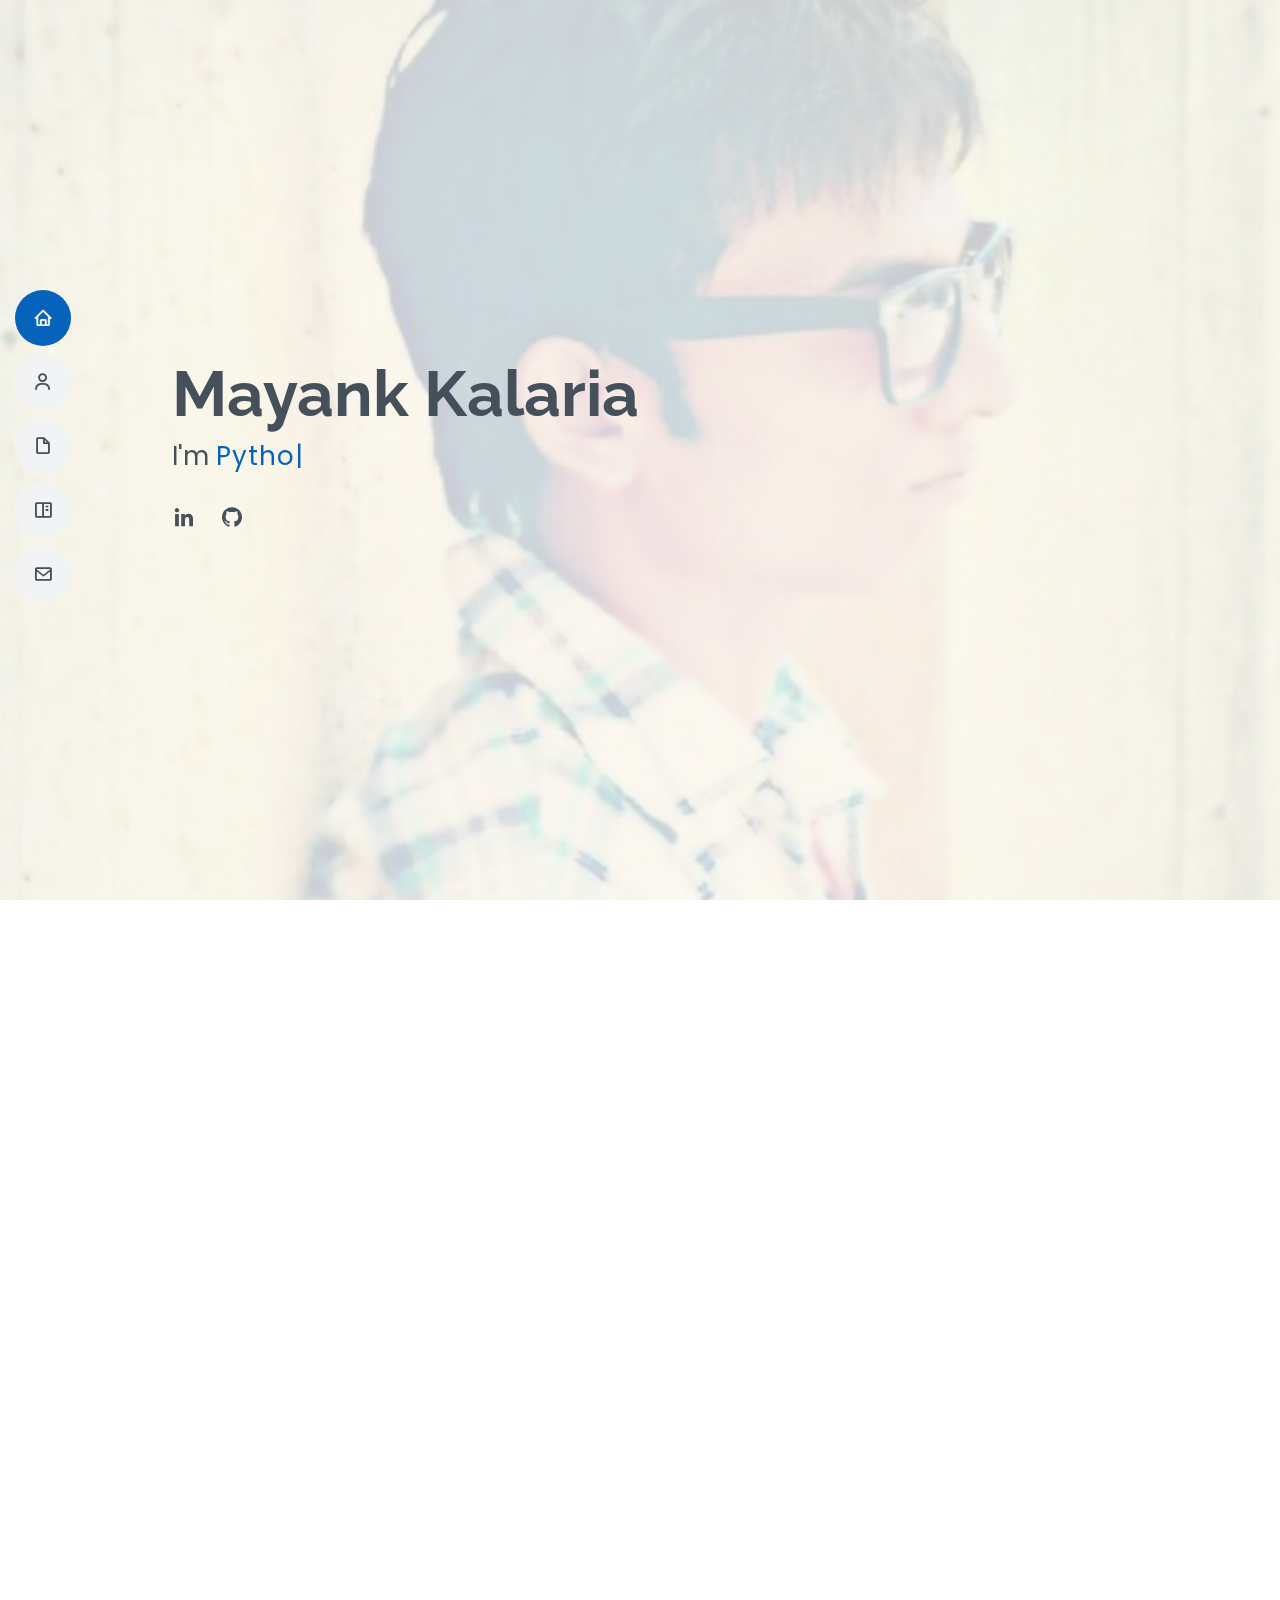
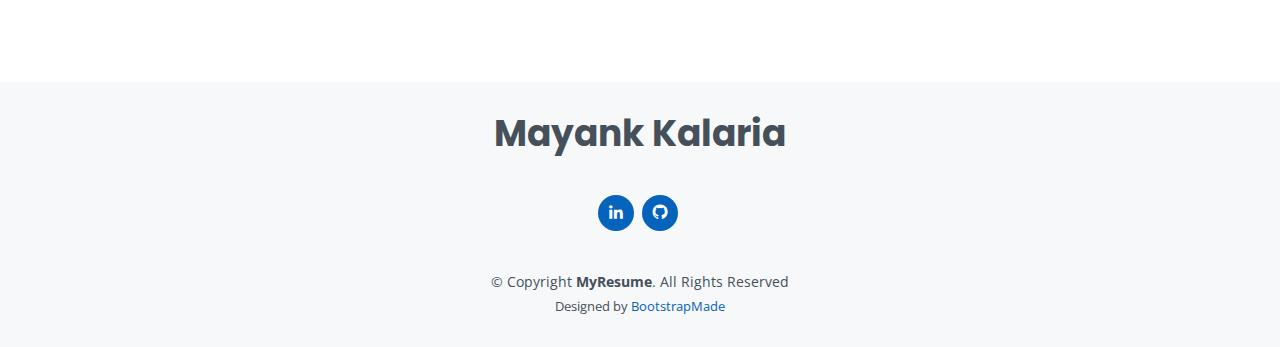
==== index.html @ 82f60f2f "my first commit" ====
<!DOCTYPE html>
<html lang="en">

<head>
  <meta charset="utf-8">
  <meta content="width=device-width, initial-scale=1.0" name="viewport">

  <title>MyResume Bootstrap Template - Index</title>
  <meta content="" name="description">
  <meta content="" name="keywords">

  <!-- Favicons -->
  <link href="assets/img/favicon.png" rel="icon">
  <link href="assets/img/apple-touch-icon.png" rel="apple-touch-icon">

  <!-- Google Fonts -->
  <link href="https://fonts.googleapis.com/css?family=Open+Sans:300,300i,400,400i,600,600i,700,700i|Raleway:300,300i,400,400i,500,500i,600,600i,700,700i|Poppins:300,300i,400,400i,500,500i,600,600i,700,700i" rel="stylesheet">

  <!-- Vendor CSS Files -->
  <link href="assets/vendor/aos/aos.css" rel="stylesheet">
  <link href="assets/vendor/bootstrap/css/bootstrap.min.css" rel="stylesheet">
  <link href="assets/vendor/bootstrap-icons/bootstrap-icons.css" rel="stylesheet">
  <link href="assets/vendor/boxicons/css/boxicons.min.css" rel="stylesheet">
  <link href="assets/vendor/glightbox/css/glightbox.min.css" rel="stylesheet">
  <link href="assets/vendor/swiper/swiper-bundle.min.css" rel="stylesheet">

  <!-- Template Main CSS File -->
  <link href="assets/css/style.css" rel="stylesheet">

  <!-- =======================================================
  * Template Name: MyResume - v4.8.1
  * Template URL: https://bootstrapmade.com/free-html-bootstrap-template-my-resume/
  * Author: BootstrapMade.com
  * License: https://bootstrapmade.com/license/
  ======================================================== -->
</head>

<body>

  <!-- ======= Mobile nav toggle button ======= -->
  <!-- <button type="button" class="mobile-nav-toggle d-xl-none"><i class="bi bi-list mobile-nav-toggle"></i></button> -->
  <i class="bi bi-list mobile-nav-toggle d-xl-none"></i>
  <!-- ======= Header ======= -->
  <header id="header" class="d-flex flex-column justify-content-center">

    <nav id="navbar" class="navbar nav-menu">
      <ul>
        <li><a href="#hero" class="nav-link scrollto active"><i class="bx bx-home"></i> <span>Home</span></a></li>
        <li><a href="#about" class="nav-link scrollto"><i class="bx bx-user"></i> <span>About</span></a></li>
        <li><a href="#resume" class="nav-link scrollto"><i class="bx bx-file-blank"></i> <span>Resume</span></a></li>
        <li><a href="#portfolio" class="nav-link scrollto"><i class="bx bx-book-content"></i> <span>Portfolio</span></a></li>
        <!-- <li><a href="#services" class="nav-link scrollto"><i class="bx bx-server"></i> <span>Services</span></a></li> -->
        <li><a href="#contact" class="nav-link scrollto"><i class="bx bx-envelope"></i> <span>Contact</span></a></li>
      </ul>
    </nav><!-- .nav-menu -->

  </header><!-- End Header -->

  <!-- ======= Hero Section ======= -->
  <section id="hero" class="d-flex flex-column justify-content-center">
    <div class="container" data-aos="zoom-in" data-aos-delay="100">
      <h1>Mayank Kalaria</h1>
      <p>I'm <span class="typed" data-typed-items=" Python Developer"></span></p>
      <div class="social-links">
        <!-- <a href="#" class="twitter"><i class="bx bxl-twitter"></i></a>
        <a href="http://www.facebook.com" class="facebook"><i class="bx bxl-facebook"></i></a>
        <a href="#" class="instagram"><i class="bx bxl-instagram"></i></a>
        <a href="#" class="google-plus"><i class="bx bxl-skype"></i></a> -->
        <a href="https://www.linkedin.com/in/mayank-kalaria-17280066/" class="linkedin"><i class="bx bxl-linkedin"></i></a>
        <a href="https://github.com/mayankkalaria" class="github"><i class="bx bxl-github"></i></a>
      </div>
    </div>
  </section><!-- End Hero -->

  <main id="main">

    <!-- ======= About Section ======= -->
    <section id="about" class="about">
      <div class="container" data-aos="fade-up">

        <div class="section-title">
          <h2>About</h2>
          <p></p>
        </div>

        <div class="row">
          <div class="col-lg-4">
            <img src="assets/img/a29c2767-d3e4-454b-994d-3ce9796edf94.jpg" class="img-fluid" alt="">
          </div>
          <div class="col-lg-8 pt-4 pt-lg-0 content">
            <h3> Python  &amp; Web Developer.</h3>
            <p class="fst-italic">
              A Python Developer is responsible for coding, designing, deploying, and debugging development projects, typically on the server-side (or back-end). They may, however, also help organizations with their technological framework.
            </p>
            <div class="row">
              <div class="col-lg-6">
                <ul>
                  <li><i class="bi bi-chevron-right"></i> <strong>Birthday:</strong> <span>21 May 1991</span></li>
                  <li><i class="bi bi-chevron-right"></i> <strong>Website:</strong> <span>mayank21.pythonanywhere.com</span></li>
                  <li><i class="bi bi-chevron-right"></i> <strong>Phone:</strong> <span>9638393493</span></li>
                  <li><i class="bi bi-chevron-right"></i> <strong>City:</strong> <span>Ahemdabd</span></li>
                </ul>
              </div>
              <div class="col-lg-6">
                <ul>
                  <li><i class="bi bi-chevron-right"></i> <strong>Age:</strong> <span>31</span></li>
                  <li><i class="bi bi-chevron-right"></i> <strong>Degree:</strong> <span>BCA</span></li>
                  <li><i class="bi bi-chevron-right"></i> <strong>Email</strong> <span>mayankkalaria@gmailcom</span></li>
                  <li><i class="bi bi-chevron-right"></i> <strong>Web Devloper</strong> <span>Available</span></li>
                </ul>
              </div>
            </div>
            <p>
             Python is commonly used for developing websites and software, task automation, data analysis, and data visualization. Since it’s relatively easy to learn, Python has been adopted by many non-programmers such as accountants and scientists, for a variety of everyday tasks, like organizing finances.
            </p>
          </div>
        </div>

      </div>
    </section><!-- End About Section -->

    
    <!-- ======= Skills Section ======= -->
    <section id="skills" class="skills section-bg">
      <div class="container" data-aos="fade-up">

        <div class="section-title">
          <h2>Skills</h2>
          <p>Django are the most popular Python web framework, and a developer should have an excellent grasp of either of these web frameworks.Django encourages a practical, clean and functional design and also a high-level Python Web Framework. Knowledge of JavaScript, CSS, and HTML is also beneficial to become a Good Python Developer.</p>
        </div>

        <div class="row skills-content">

          <div class="col-lg-6">

            <div class="progress">
              <span class="skill">HTML <i class="val">50%</i></span>
              <div class="progress-bar-wrap">
                <div class="progress-bar" role="progressbar" aria-valuenow="100" aria-valuemin="0" aria-valuemax="100"></div>
              </div>
            </div>

            <div class="progress">
              <span class="skill">CSS <i class="val">30%</i></span>
              <div class="progress-bar-wrap">
                <div class="progress-bar" role="progressbar" aria-valuenow="90" aria-valuemin="0" aria-valuemax="100"></div>
              </div>
            </div>

            <div class="progress">
              <span class="skill">JavaScript <i class="val">30%</i></span>
              <div class="progress-bar-wrap">
                <div class="progress-bar" role="progressbar" aria-valuenow="75" aria-valuemin="0" aria-valuemax="100"></div>
              </div>
            </div>

          </div>

          <div class="col-lg-6">

            <div class="progress">
              <span class="skill">Python <i class="val">100%</i></span>
              <div class="progress-bar-wrap">
                <div class="progress-bar" role="progressbar" aria-valuenow="80" aria-valuemin="0" aria-valuemax="100"></div>
              </div>
            </div>


            <div class="progress">
              <span class="skill">WordPress/CMS <i class="val">30%</i></span>
              <div class="progress-bar-wrap">
                <div class="progress-bar" role="progressbar" aria-valuenow="90" aria-valuemin="0" aria-valuemax="100"></div>
              </div>
            </div>

            <div class="progress">
              <span class="skill">Django <i class="val">100%</i></span>
              <div class="progress-bar-wrap">
                <div class="progress-bar" role="progressbar" aria-valuenow="55" aria-valuemin="0" aria-valuemax="100"></div>
              </div>
            </div>

          </div>

        </div>

      </div>
    </section><!-- End Skills Section -->

    <!-- ======= Resume Section ======= -->
    <section id="resume" class="resume">
      <div class="container" data-aos="fade-up">

        <div class="section-title">
          <h2>Resume</h2>
          <p>A learner looking for opportunities that allow me to utilize my skills.</p>
        </div>

        <div class="row">
          <div class="col-lg-6">
            <h3 class="resume-title">Sumary</h3>
            <div class="resume-item pb-0">
              <h4>Mayank Kalaria</h4>
              <p><em>Knowledge of Python web frameworks and event-driven programming in Python and I AM fresher Python Developer</em></p>
              <ul>
                <li>NEW RANIP</li>
                <li>9638393493</li>
                <li>mayankkalaria@gmail.com</li>
              </ul>
            </div>

            <h3 class="resume-title">Education</h3>
            <div class="resume-item">
              <h4>Bachelor of Computer Application</h4>
              <h5>2008-2011</h5>
              <p><em>Saraswati College Of Commerce, BBA and IT, Dhoraji </em></p>
              <p></p>
            </div>
            <div class="resume-item">
              <h4>  C & C++ programming</h4>
              <h5>Jan22-Apr2022</h5>
              <p><em>Agile academy Ahmedabad </em></p>
              <p>C++ is a general-purpose programming language that is used to create high-performing applications. It was invented as an extension to the C language. C++ lets the programmer have a high level of domination over memory and system resources. C++ is an object-oriented language that helps you implement real-time issues based on different data functions</p>
            </div>
             <div class="resume-item">
              <h4>  Python programming</h4>
              <h5>Jun-2022-Sep-2022</h5>
              <p><em>TOPS TECHNOLOGIES Ahmedabad </em></p>
              <p>Python is a general-purpose high-level programming language and is widely used among the developers’ community. Python was mainly developed for emphasis on code readability, and its syntax allows programmers to express concepts in fewer lines of code.</p>
            </div>
          </div>
          <div class="col-lg-6">
            <h3 class="resume-title">Professional Experience</h3>
            <div class="resume-item">
              <h4>SALES  Executive</h4>
              <h5>2013- 2016</h5>
              <p><em>Jay  Gurudev  Industries Rajkot and Jasdan </em></p>
              <ul>
                
                <li>Agriculture  Equipments Manufacturer</li>
                
              </ul>
            </div>
            <div class="resume-item">
              <h4>SALES  Manager</h4>
              <h5>2016 - Continue</h5>
              <p><em>Civil Experts Ahmedabad</em></p>
              <ul>
                <li>Trunkey Project & Renovation Firm</li>
                
              </ul>
            </div>
          </div>
        </div>

      </div>
    </section><!-- End Resume Section -->

    <!-- ======= Portfolio Section ======= -->
    <section id="portfolio" class="portfolio section-bg">
      <div class="container" data-aos="fade-up">

        <div class="section-title">
          <h2>Portfolio</h2>
          <p>E-commerce website</p>
        </div>

        <div class="row">
          <div class="col-lg-12 d-flex justify-content-center" data-aos="fade-up" data-aos-delay="100">
            <ul id="portfolio-flters">
              <li data-filter=".filter-web">Web</li>
            </ul>
          </div>
        </div>

        <div class="row portfolio-container" data-aos="fade-up" data-aos-delay="200">

          

          <div class="col-lg-4 col-md-6 portfolio-item filter-web">
            <div class="portfolio-wrap">
              <img src="assets/img/portfolio/portfolio-10.jpg" class="img-fluid" alt="">
              <div class="portfolio-info">
                <h4>Web 1</h4>
                <p>Web</p>
                <div class="portfolio-links">
                  <a href="
                   assets/img/portfolio/portfolio-10.jpg" class="portfolio-lightbox" title="Web 1"><i class="bx bx-plus"></i></a>
                  <a href="portfolio-details.html" class="portfolio-details-lightbox" data-glightbox="type: external" title="Portfolio Details"><i class="bx bx-link"></i></a>
                </div>
              </div>
            </div>
          </div>

          

          

          <div class="col-lg-4 col-md-6 portfolio-item filter-web">
            <div class="portfolio-wrap">
              <img src="assets/img/portfolio/Pic-4.jpg" class="img-fluid" alt="">
              <div class="portfolio-info">
                <h4>Web 2</h4>

                <p>Web</p>
                <div class="portfolio-links">
                  <a href="assets/img/portfolio/Pic-4.jpg" data-gallery="portfolioGallery" class="portfolio-lightbox" title="Web 2"><i class="bx bx-plus"></i></a>
                  <a href="portfolio-details.html" class="portfolio-details-lightbox" data-glightbox="type: external" title="Portfolio Details"><i class="bx bx-link"></i></a>
                </div>
              </div>
            </div>
          </div>
           <div class="col-lg-4 col-md-6 portfolio-item filter-web">
            <div class="portfolio-wrap">
              <img src="assets/img/portfolio/Pic-5.jpg" class="img-fluid" alt="">
              <div class="portfolio-info">
                <h4>Web 3</h4>

                <p>Web</p>
                <div class="portfolio-links">
                  <a href="assets/img/portfolio/Pic-5.jpg" data-gallery="portfolioGallery" class="portfolio-lightbox" title="Web 3"><i class="bx bx-plus"></i></a>
                  <a href="portfolio-details.html" class="portfolio-details-lightbox" data-glightbox="type: external" title="Portfolio Details"><i class="bx bx-link"></i></a>
                </div>
              </div>
            </div>
          </div>
          <div class="col-lg-4 col-md-6 portfolio-item filter-web">
            <div class="portfolio-wrap">
              <img src="assets/img/portfolio/Pic-6.jpg" class="img-fluid" alt="">
              <div class="portfolio-info">
                <h4>Web 4</h4>

                <p>Web</p>
                <div class="portfolio-links">
                  <a href="assets/img/portfolio/Pic-6.jpg" data-gallery="portfolioGallery" class="portfolio-lightbox" title="Web 4"><i class="bx bx-plus"></i></a>
                  <a href="portfolio-details.html" class="portfolio-details-lightbox" data-glightbox="type: external" title="Portfolio Details"><i class="bx bx-link"></i></a>
                </div>
              </div>
            </div>
          </div>
          <div class="col-lg-4 col-md-6 portfolio-item filter-web">
            <div class="portfolio-wrap">
              <img src="assets/img/portfolio/Pic-7.jpg" class="img-fluid" alt="">
              <div class="portfolio-info">
                <h4>Web 5</h4>

                <p>Web</p>
                <div class="portfolio-links">
                  <a href="assets/img/portfolio/Pic-7.jpg" data-gallery="portfolioGallery" class="portfolio-lightbox" title="Web 5"><i class="bx bx-plus"></i></a>
                  <a href="portfolio-details.html" class="portfolio-details-lightbox" data-glightbox="type: external" title="Portfolio Details"><i class="bx bx-link"></i></a>
                </div>
              </div>
            </div>
          </div>
          <div class="col-lg-4 col-md-6 portfolio-item filter-web">
            <div class="portfolio-wrap">
              <img src="assets/img/portfolio/Pic-1.jpg" class="img-fluid" alt="">
              <div class="portfolio-info">
                <h4>Web 6</h4>

                <p>Web</p>
                <div class="portfolio-links">
                  <a href="assets/img/portfolio/Pic-1.jpg" data-gallery="portfolioGallery" class="portfolio-lightbox" title="Web 6"><i class="bx bx-plus"></i></a>
                  <a href="portfolio-details.html" class="portfolio-details-lightbox" data-glightbox="type: external" title="Portfolio Details"><i class="bx bx-link"></i></a>
                </div>
              </div>
            </div>
          </div>



          
          

          

          

      </div>
    </section><!-- End Portfolio Section -->

    

    
    <!-- ======= Contact Section ======= -->
    <section id="contact" class="contact">
      <div class="container" data-aos="fade-up">

        <div class="section-title">
          <h2>Contact</h2>
        </div>

        <div class="row mt-1">

          <div class="col-lg-4">
            <div class="info">
              <div class="address">
                <i class="bi bi-geo-alt"></i>
                <h4>Location:</h4>
                <p>Ahmedabad</p>
              </div>

              <div class="email">
                <i class="bi bi-envelope"></i>
                <h4>Email:</h4>
                <p>mayankkalaria@gmail.com</p>
              </div>

              <div class="phone">
                <i class="bi bi-phone"></i>
                <h4>Call:</h4>
                <p>9638393493</p>
              </div>
              <div class="phone">
                <i class="bi bi-phone"></i>
                <h4>Whats UP:</h4>
                <p><a href="https://wa.me/+919638393493">9638393493</a></p>
              </div>

            </div>

          </div>

          <div class="col-lg-8 mt-5 mt-lg-0">

            <form action="forms/contact.php" method="post" role="form" class="php-email-form">
              <div class="row">
                <div class="col-md-6 form-group">
                  <input type="text" name="name" class="form-control" id="name" placeholder="Your Name" required>
                </div>
                <div class="col-md-6 form-group mt-3 mt-md-0">
                  <input type="email" class="form-control" name="email" id="email" placeholder="Your Email" required>
                </div>
              </div>
              <div class="form-group mt-3">
                <input type="text" class="form-control" name="subject" id="subject" placeholder="Subject" required>
              </div>
              <div class="form-group mt-3">
                <textarea class="form-control" name="message" rows="5" placeholder="Message" required></textarea>
              </div>
              <div class="my-3">
                <div class="loading">Loading</div>
                <div class="error-message"></div>
                <div class="sent-message">Your message has been sent. Thank you!</div>
              </div>
              <div class="text-center"><button type="submit">Send Message</button></div>
            </form>

          </div>

        </div>

      </div>
    </section><!-- End Contact Section -->

  </main><!-- End #main -->

  <!-- ======= Footer ======= -->
  <footer id="footer">
    <div class="container">
      <h3>Mayank Kalaria</h3>
      <p></p>
      <div class="social-links">
        <!-- <a href="#" class="twitter"><i class="bx bxl-twitter"></i></a>
        <a href="#" class="facebook"><i class="bx bxl-facebook"></i></a>
        <a href="#" class="instagram"><i class="bx bxl-instagram"></i></a>
        <a href="#" class="google-plus"><i class="bx bxl-skype"></i></a> -->
        <a href="#" class="linkedin"><i class="bx bxl-linkedin"></i></a>
        <a href="#" class="github"><i class="bx bxl-github"></i></a>
      </div>
      <div class="copyright">
        &copy; Copyright <strong><span>MyResume</span></strong>. All Rights Reserved
      </div>
      <div class="credits">
        <!-- All the links in the footer should remain intact. -->
        <!-- You can delete the links only if you purchased the pro version. -->
        <!-- Licensing information: [license-url] -->
        <!-- Purchase the pro version with working PHP/AJAX contact form: https://bootstrapmade.com/free-html-bootstrap-template-my-resume/ -->
        Designed by <a href="https://bootstrapmade.com/">BootstrapMade</a>
      </div>
    </div>
  </footer><!-- End Footer -->

  <div id="preloader"></div>
  <a href="#" class="back-to-top d-flex align-items-center justify-content-center"><i class="bi bi-arrow-up-short"></i></a>

  <!-- Vendor JS Files -->
  <script src="assets/vendor/purecounter/purecounter_vanilla.js"></script>
  <script src="assets/vendor/aos/aos.js"></script>
  <script src="assets/vendor/bootstrap/js/bootstrap.bundle.min.js"></script>
  <script src="assets/vendor/glightbox/js/glightbox.min.js"></script>
  <script src="assets/vendor/isotope-layout/isotope.pkgd.min.js"></script>
  <script src="assets/vendor/swiper/swiper-bundle.min.js"></script>
  <script src="assets/vendor/typed.js/typed.min.js"></script>
  <script src="assets/vendor/waypoints/noframework.waypoints.js"></script>
  <script src="assets/vendor/php-email-form/validate.js"></script>

  <!-- Template Main JS File -->
  <script src="assets/js/main.js"></script>

</body>

</html>
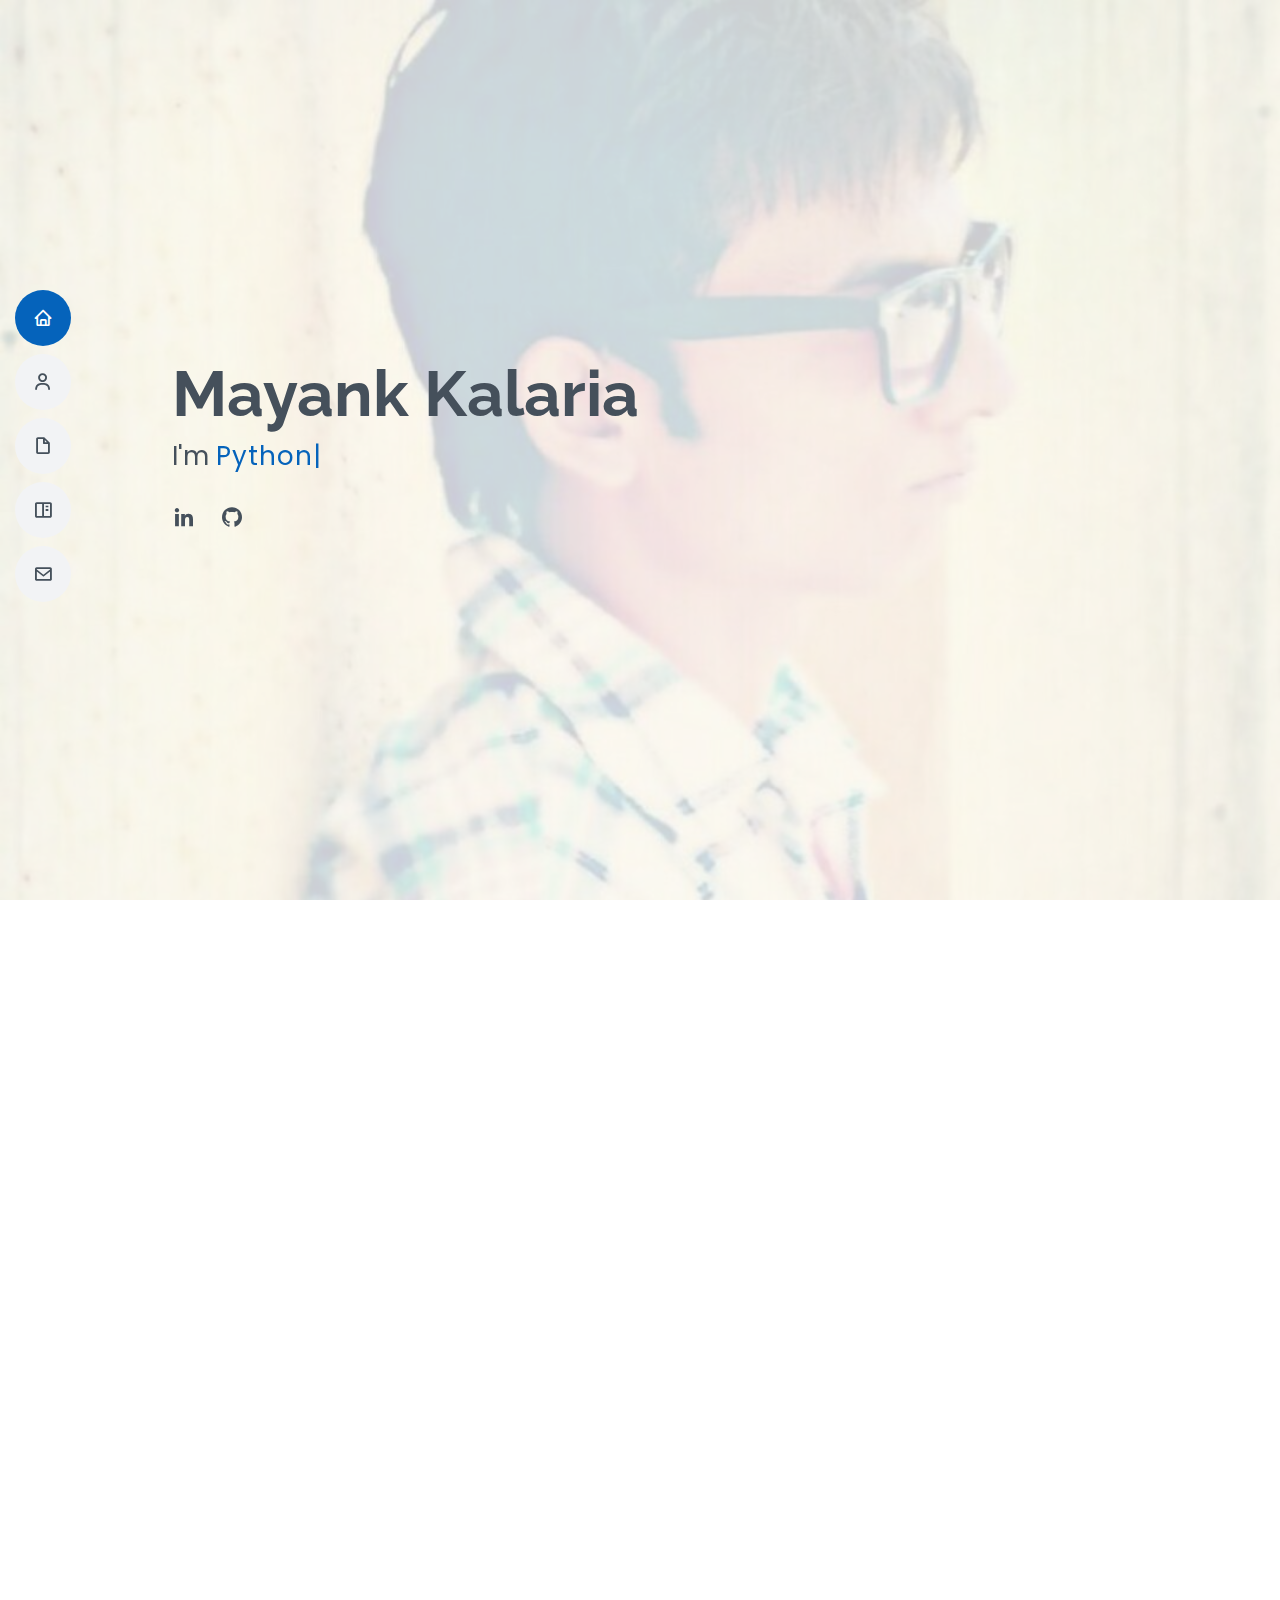
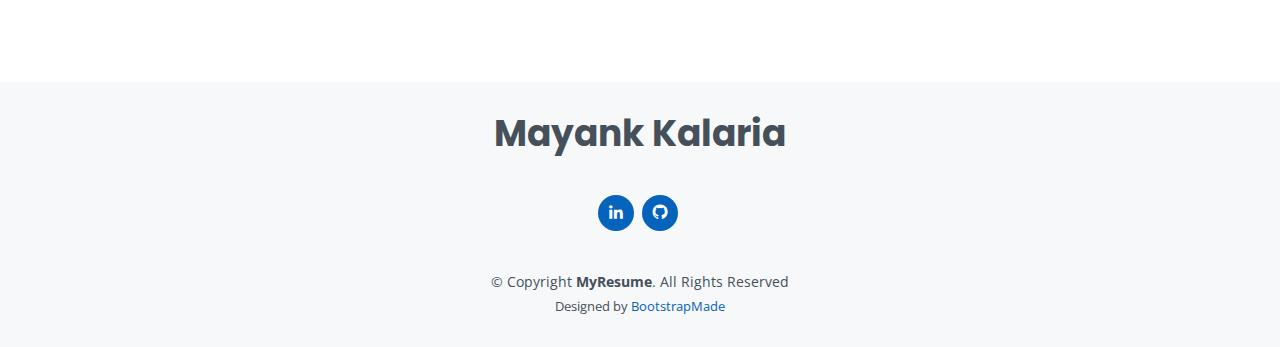
==== commit 8c62da9b: "Update index.html" ====
--- a/index.html
+++ b/index.html
@@ -105,7 +105,7 @@
                 <ul>
                   <li><i class="bi bi-chevron-right"></i> <strong>Age:</strong> <span>31</span></li>
                   <li><i class="bi bi-chevron-right"></i> <strong>Degree:</strong> <span>BCA</span></li>
-                  <li><i class="bi bi-chevron-right"></i> <strong>Email</strong> <span>mayankkalaria@gmailcom</span></li>
+                  <li><i class="bi bi-chevron-right"></i> <strong>Email</strong> <span>mayankkalaria@gmail.com</span></li>
                   <li><i class="bi bi-chevron-right"></i> <strong>Web Devloper</strong> <span>Available</span></li>
                 </ul>
               </div>
@@ -218,13 +218,13 @@
             </div>
             <div class="resume-item">
               <h4>  C & C++ programming</h4>
-              <h5>Jan22-Apr2022</h5>
+              <h5>JAN22-APR2022</h5>
               <p><em>Agile academy Ahmedabad </em></p>
               <p>C++ is a general-purpose programming language that is used to create high-performing applications. It was invented as an extension to the C language. C++ lets the programmer have a high level of domination over memory and system resources. C++ is an object-oriented language that helps you implement real-time issues based on different data functions</p>
             </div>
              <div class="resume-item">
               <h4>  Python programming</h4>
-              <h5>Jun-2022-Sep-2022</h5>
+              <h5>JUN-2022-DEC-2022</h5>
               <p><em>TOPS TECHNOLOGIES Ahmedabad </em></p>
               <p>Python is a general-purpose high-level programming language and is widely used among the developers’ community. Python was mainly developed for emphasis on code readability, and its syntax allows programmers to express concepts in fewer lines of code.</p>
             </div>
@@ -242,7 +242,7 @@
               </ul>
             </div>
             <div class="resume-item">
-              <h4>SALES  Manager</h4>
+              <h4>Business Development Executive</h4>
               <h5>2016 - Continue</h5>
               <p><em>Civil Experts Ahmedabad</em></p>
               <ul>
@@ -500,4 +500,4 @@
 
 </body>
 
-</html>+</html>
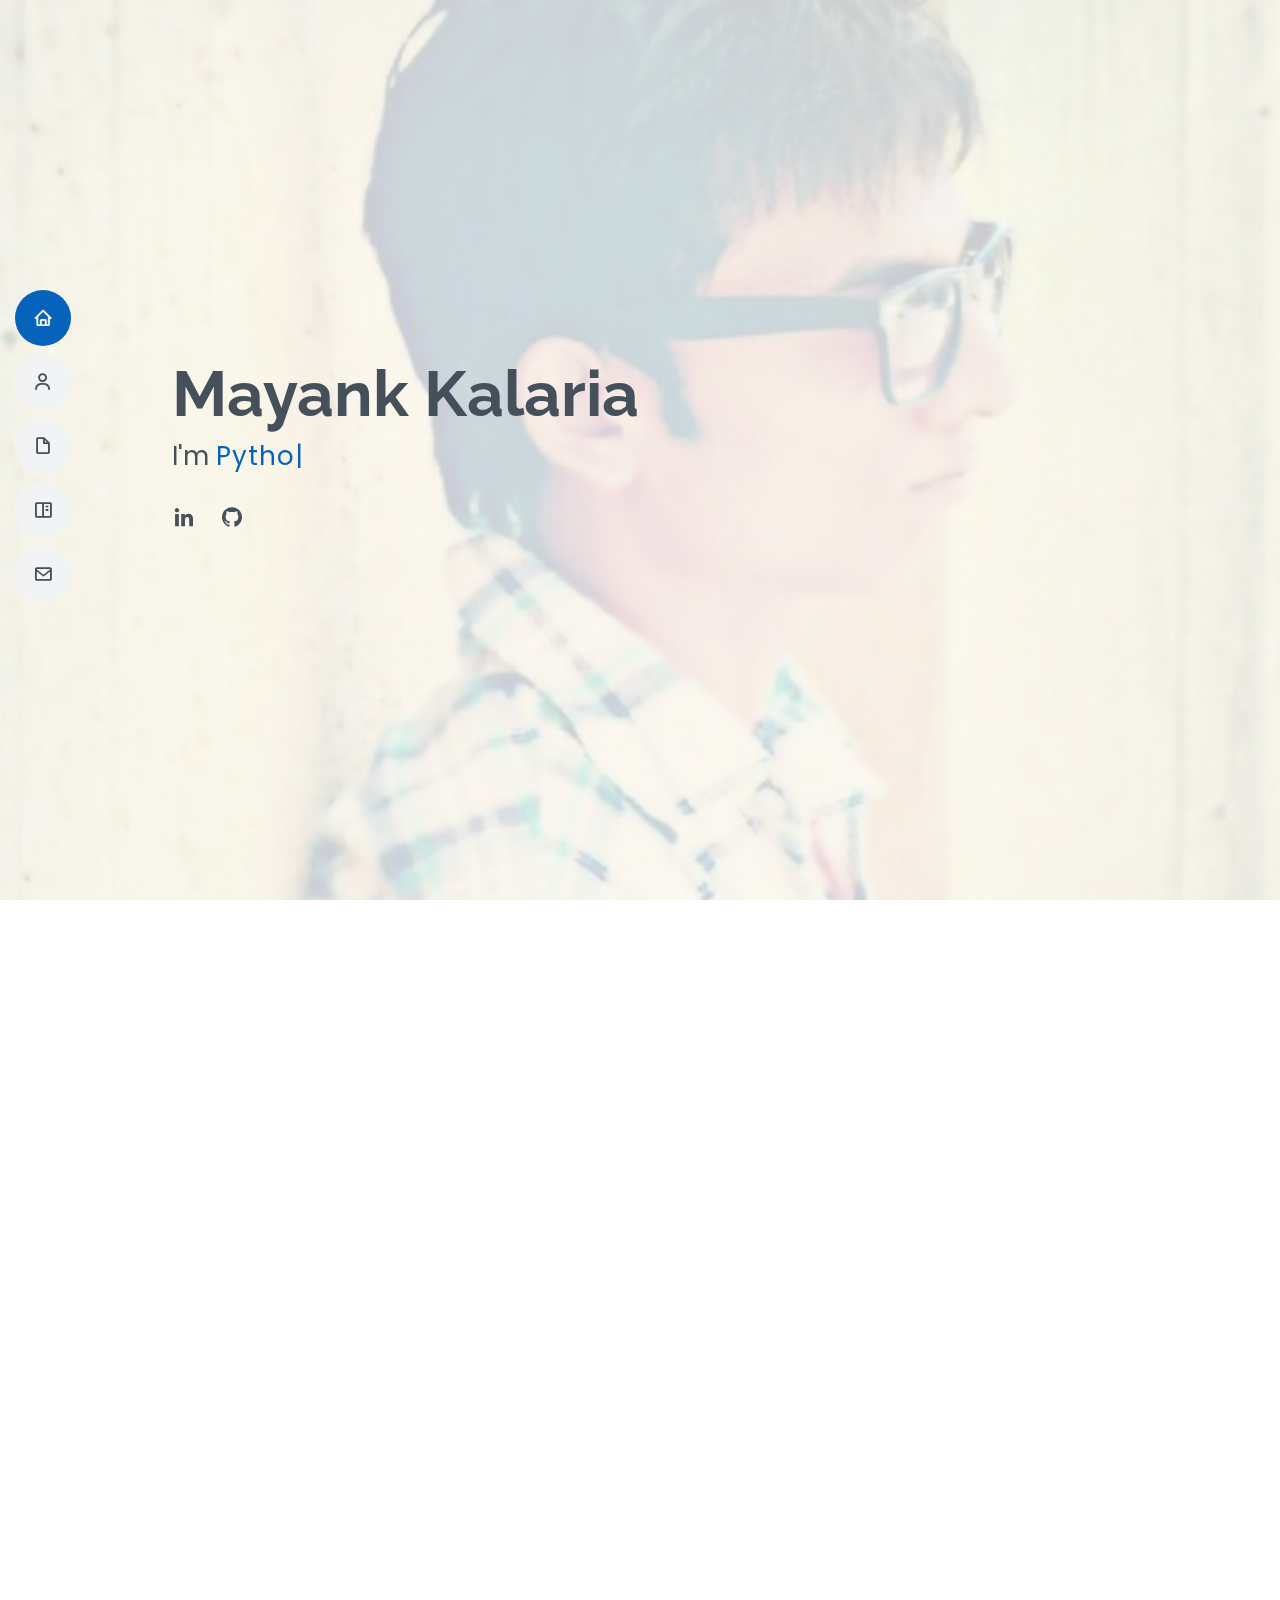
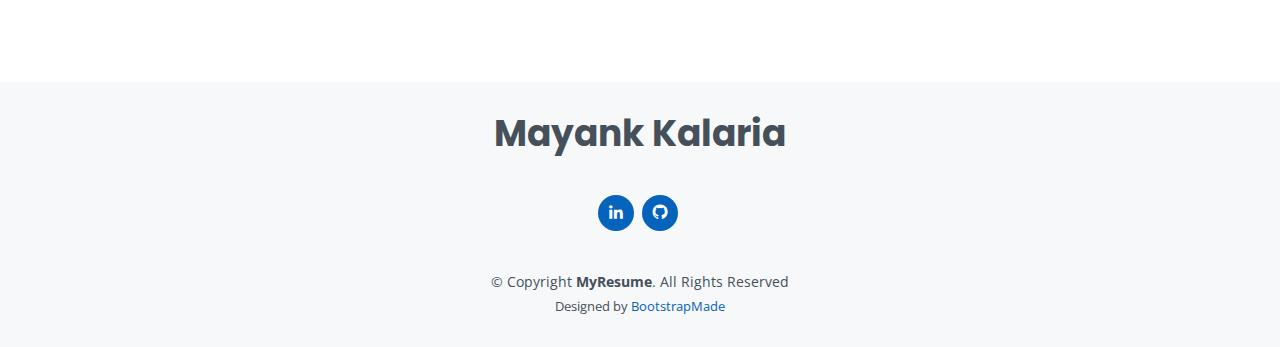
==== commit 85c04c77: "Update index.html" ====
--- a/index.html
+++ b/index.html
@@ -224,7 +224,7 @@
             </div>
              <div class="resume-item">
               <h4>  Python programming</h4>
-              <h5>JUN-2022-DEC-2022</h5>
+              <h5>JUN-2022-NOV-2022</h5>
               <p><em>TOPS TECHNOLOGIES Ahmedabad </em></p>
               <p>Python is a general-purpose high-level programming language and is widely used among the developers’ community. Python was mainly developed for emphasis on code readability, and its syntax allows programmers to express concepts in fewer lines of code.</p>
             </div>
